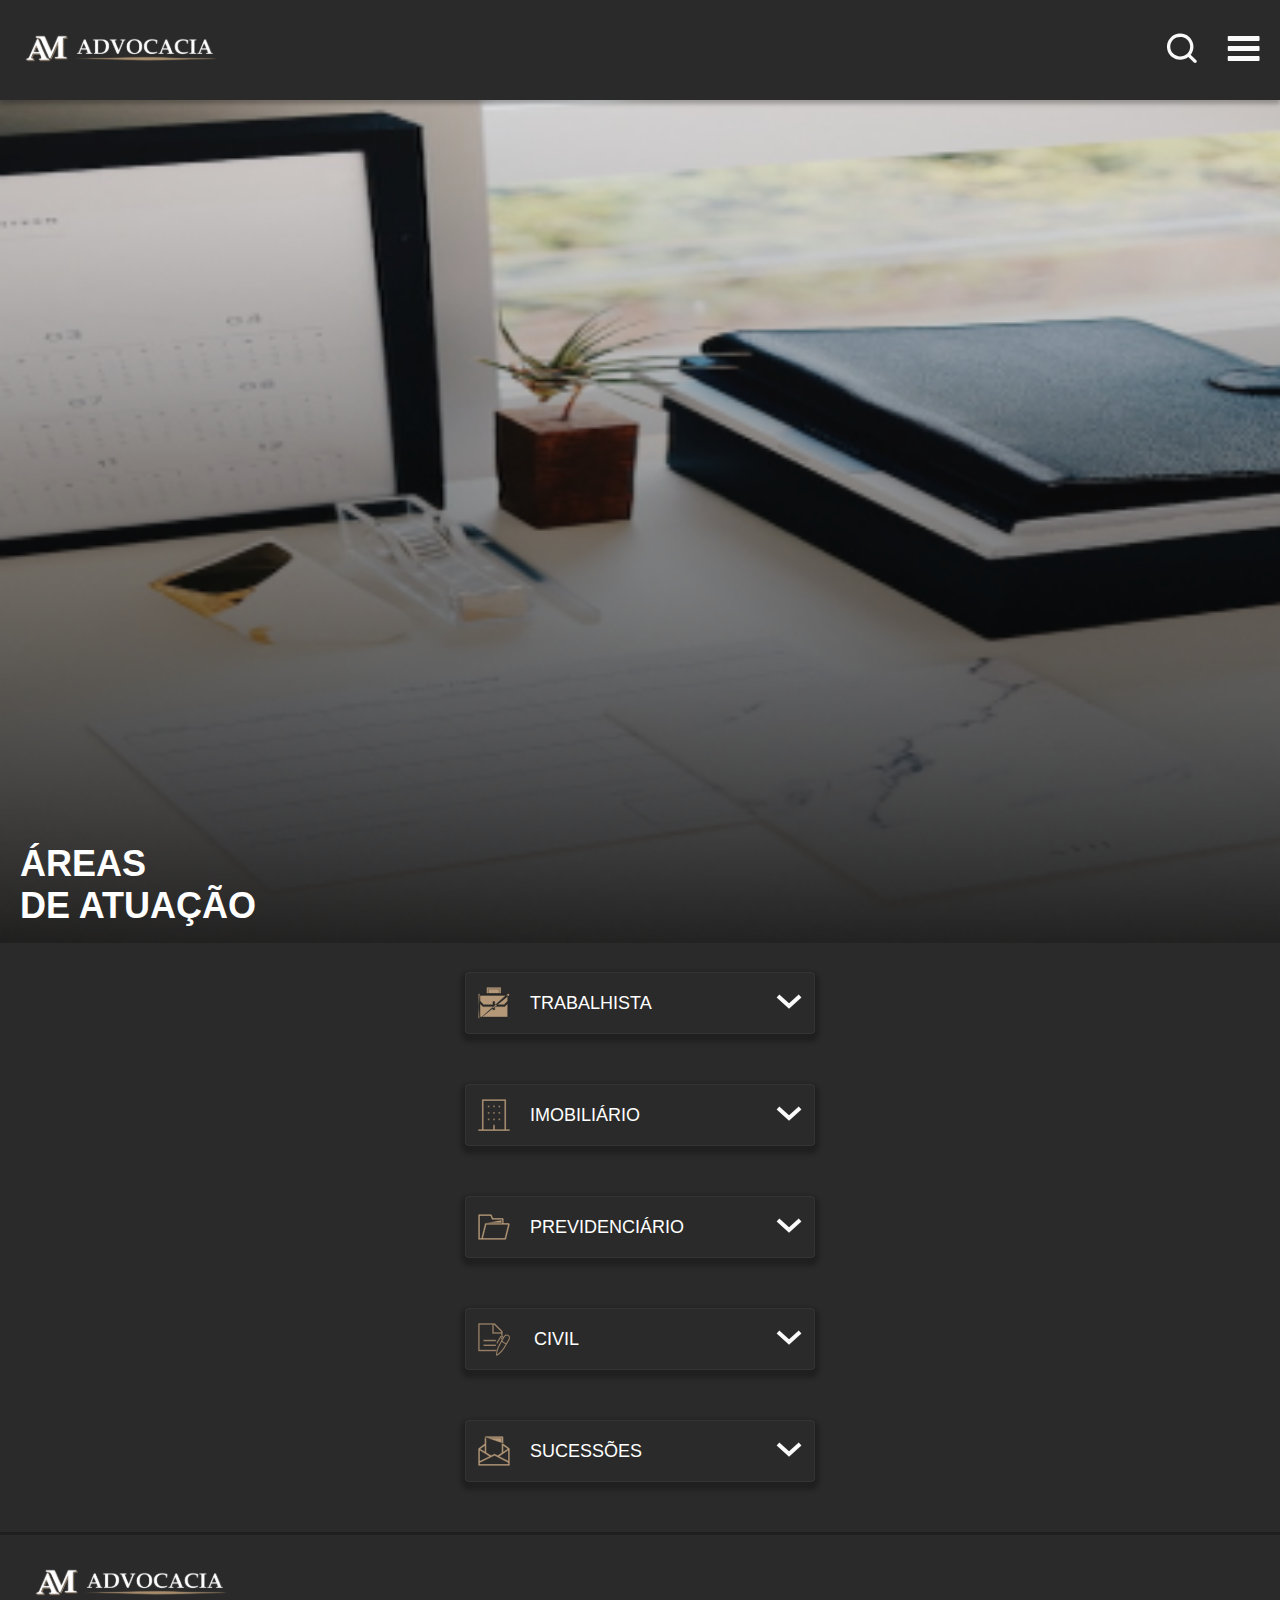
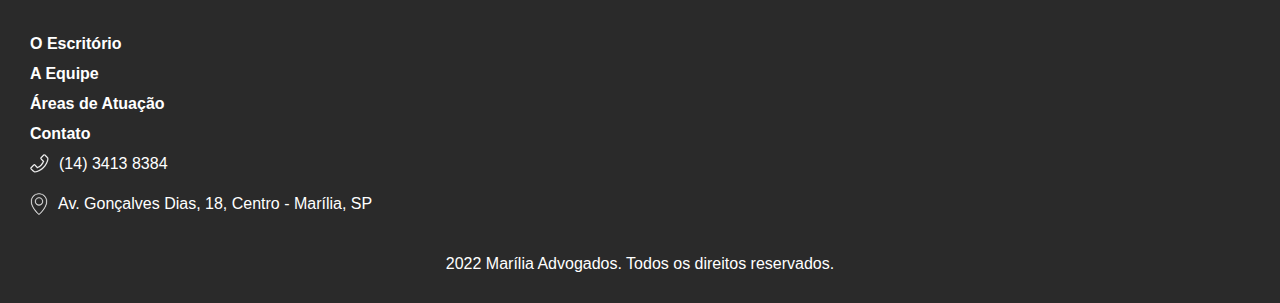
==== acting.html @ d371fe77 "adicionada a pagina de atuação e funcionalidade do menu" ====
<!DOCTYPE html>
<html lang="pt-br">
<head>
    <meta charset="UTF-8">
    <meta http-equiv="X-UA-Compatible" content="IE=edge">
    <meta name="viewport" content="width=device-width, initial-scale=1.0">
    <title>AM Advogados - Atuação</title>
    <link rel="stylesheet" href="./css/style.css">
</head>
<body class="acting-page__body">
    <header class="header">
        <div class="header__left">
            <a class="header__logo" href="index.html">
            <img src="./svg/logo.svg" alt="">
            </a>
        </div>
        <div class="header__right">
            <nav class="nav__menu">
                <div class="menu">
                <ul class="">
                    <li><a class="title" href="#">O Escritório</a></li>
                    <li><a class="title" href="#">A Equipe</a></li>
                    <li><a class="title" href="#">Serviços</a></li>
                    <li><a class="title" href="#">Contato</a></li>
                </ul>
                </div>
                <a class="header__search" href="#">
                    <svg width="31" height="30" viewBox="0 0 31 30" fill="none" xmlns="http://www.w3.org/2000/svg">
                        <path d="M30.2887 27.1489L24.6594 21.6286C26.4757 19.3528 27.4612 16.5426 27.4575 13.6495C27.4575 11.0729 26.6807 8.55428 25.2253 6.41197C23.7699 4.26967 21.7012 2.59995 19.2809 1.61395C16.8607 0.627959 14.1975 0.369978 11.6281 0.872633C9.05877 1.37529 6.69868 2.616 4.84628 4.43788C2.99388 6.25976 1.73238 8.58098 1.22131 11.108C0.710234 13.635 0.972536 16.2543 1.97505 18.6347C2.97756 21.0151 4.67525 23.0497 6.85344 24.4812C9.03162 25.9126 11.5925 26.6766 14.2122 26.6766C17.1537 26.6802 20.0111 25.711 22.3249 23.9246L27.9377 29.4612C28.0916 29.6138 28.2747 29.7349 28.4765 29.8176C28.6782 29.9003 28.8946 29.9429 29.1132 29.9429C29.3318 29.9429 29.5482 29.9003 29.7499 29.8176C29.9517 29.7349 30.1348 29.6138 30.2887 29.4612C30.4439 29.3098 30.5671 29.1297 30.6511 28.9313C30.7352 28.7328 30.7785 28.52 30.7785 28.305C30.7785 28.09 30.7352 27.8772 30.6511 27.6788C30.5671 27.4803 30.4439 27.3002 30.2887 27.1489ZM4.27814 13.6495C4.27814 11.7171 4.86076 9.82808 5.95233 8.22135C7.04389 6.61462 8.59537 5.36233 10.4106 4.62283C12.2258 3.88334 14.2232 3.68985 16.1502 4.06684C18.0772 4.44383 19.8473 5.37437 21.2366 6.74078C22.6259 8.10719 23.572 9.8481 23.9553 11.7434C24.3386 13.6386 24.1419 15.6031 23.39 17.3884C22.6381 19.1737 21.3649 20.6996 19.7312 21.7732C18.0976 22.8468 16.1769 23.4198 14.2122 23.4198C11.5775 23.4198 9.05074 22.3905 7.18775 20.5582C5.32476 18.7259 4.27814 16.2407 4.27814 13.6495Z" fill="#FAFAFA"/>
                    </svg>
                </a>
                <div class="toggle icon-menu">
                    <svg width="33" height="25" viewBox="0 0 33 25" fill="none" xmlns="http://www.w3.org/2000/svg">
                        <path d="M1.73633 0C1.18404 0 0.736328 0.447715 0.736328 1V4C0.736328 4.55228 1.18404 5 1.73633 5H31.5252C32.0775 5 32.5252 4.55228 32.5252 4V0.999999C32.5252 0.447714 32.0775 0 31.5252 0H1.73633ZM1.73633 10C1.18404 10 0.736328 10.4477 0.736328 11L0.736328 14C0.736328 14.5523 1.18404 15 1.73633 15H31.5252C32.0775 15 32.5252 14.5523 32.5252 14V11C32.5252 10.4477 32.0775 10 31.5252 10H1.73633ZM1.73633 20C1.18404 20 0.736328 20.4477 0.736328 21V24C0.736328 24.5523 1.18404 25 1.73633 25H31.5252C32.0775 25 32.5252 24.5523 32.5252 24V21C32.5252 20.4477 32.0775 20 31.5252 20H1.73633Z" fill="#FAFAFA"/>
                    </svg>
                </div>
            </nav>
        </div>
    </header>
    <div class="acting-page__image">
        <img class="acting-page__img" src="./img/acting-img.png" alt="Livros sobre a mesa do escritório">
        <h1 class="acting-page__title">ÁREAS<br>DE ATUAÇÃO</h1>
    </div>
    <div class="acting-page__select-box">
        <div class="acting-page__select">
            <div class="acting-page__label">
                <svg class="acting-page__label-icon" width="32" height="32" viewBox="0 0 32 32" fill="none" xmlns="http://www.w3.org/2000/svg">
                    <path d="M23.0412 6.56639V6.39139V0.175H8.61309V6.39139V6.56639H8.43809L1.63596 6.56639L1.63573 6.56639M23.0412 6.56639H1.63573M23.0412 6.56639H23.2162L30.0337 6.56639M23.0412 6.56639L30.0337 6.56639M1.63573 6.56639C1.24911 6.56695 0.87808 6.72246 0.604107 6.99943C0.330041 7.27651 0.175513 7.65254 0.175 8.04518V30.3463M1.63573 6.56639H30.0339M30.0337 6.56639L30.0339 6.56639M30.0337 6.56639L30.0339 6.56639M30.0339 6.56639C30.4205 6.56695 30.7916 6.72246 31.0655 6.99943C31.3396 7.27653 31.4942 7.65261 31.4946 8.04528M31.4946 8.04528V30.3462M31.4946 8.04528L31.6696 8.04507M31.4946 8.04528V8.04507H31.6696M31.4946 30.3462C31.4941 30.7388 31.3396 31.1149 31.0655 31.392C30.7915 31.669 30.4204 31.8245 30.0337 31.825M31.4946 30.3462V30.3464H31.6696M31.4946 30.3462L31.6696 30.3464M30.0337 31.825H1.63596M30.0337 31.825L30.0339 32M30.0337 31.825H30.0339V32M1.63596 31.825C1.24926 31.8245 0.878153 31.669 0.604128 31.392C0.330066 31.1149 0.17553 30.7389 0.175 30.3463M1.63596 31.825H1.63573V32M1.63596 31.825L1.63573 32M0.175 30.3463C0.175 30.3462 0.175 30.3462 0.175 30.3462L0 30.3464M0.175 30.3463V30.3464H0M0 30.3464C0.000559191 30.7848 0.173075 31.2051 0.479713 31.515C0.786352 31.825 1.20208 31.9994 1.63573 32M0 30.3464V8.04507L1.63573 32M1.63573 32H30.0339M1.63573 32L30.0339 6.39139C30.4676 6.39195 30.8833 6.56636 31.19 6.87637C31.4966 7.18637 31.6691 7.60666 31.6696 8.04507M30.0339 32C30.4676 31.9994 30.8833 31.825 31.1899 31.515C31.4966 31.2051 31.6691 30.7848 31.6696 30.3464M31.6696 30.3464V8.04507M10.5514 1.96145H10.3764V2.13645V6.39139V6.56639H10.5514H21.1029H21.2779V6.39139V2.13645V1.96145H21.1029H10.5514ZM29.6299 8.63052V8.45552H29.4549H2.21479H2.03979V8.63052V13.9907V14.0627L2.09038 14.1138L5.60231 17.6641L5.65368 17.716H5.72672H14.7274H14.9024V17.541V14.596H16.7672V17.541V17.716H16.9422H25.9429H26.016L26.0673 17.6641L29.5793 14.1138L29.6299 14.0627V13.9907V8.63052ZM2.03979 29.761V29.936H2.21479H29.4549H29.6299V29.761V17.1572V16.7314L29.3304 17.0341L26.7873 19.6051H16.9422H16.7672V19.7801V22.7584H14.9024V19.7801V19.6051H14.7274H4.88238L2.33921 17.0341L2.03979 16.7314V17.1572V29.761Z" fill="#B49877" stroke="#2A2A2A" stroke-width="0.35"/>
                </svg>
                <span class="acting-page__select-text">TRABALHISTA</span>
            </div>
            <div class="acting-page__select-icon">
                <svg class="acting-page__select-svg" width="26" height="15" viewBox="0 0 26 15" fill="none" xmlns="http://www.w3.org/2000/svg">
                    <path d="M24.0723 2L13.0362 12L2.00019 2" stroke="#FAFAFA" stroke-width="4"/>
                </svg>
                    
            </div>
        </div>
        <div class="acting-page__select-info">
            <p class="acting-page__select-info-text">Lorem ipsum dolor sit amet, consectetur adipiscing elit, sed do eiusmod tempor incididunt ut labore et dolore magna aliqua. 
                Ut enim ad minim veniam:</p>
                <ul>
                    <li>
                        Duis aute irure dolor in reprehenderit in voluptate velit esse cillum dolore eu fugiat nulla pariatur.
                    </li>
                    <li>
                        Excepteur sint occaecat cupidatat non proident, sunt in culpa qui officia deserunt.
                    </li>
                    <li>
                       Duis aute irure dolor in reprehenderit in </p>
                    </li>
                </ul>
            <a class="ui-btn" href="#">Entre em contato</a>
        </div>
    </div>
    <div class="acting-page__select-box">
        <div class="acting-page__select">
            <div class="acting-page__label">
                <svg class="acting-page__label-icon" width="32" height="33" viewBox="0 0 32 33" fill="none" xmlns="http://www.w3.org/2000/svg">
                    <path d="M28.0917 29.9587V30.1337H28.2667H31.825V31.9236H0.175V30.1337H3.73333H3.90833V29.9587V0.175H28.0917V29.9587ZM26.1333 30.1337H26.3083V29.9587V2.13991V1.96491H26.1333H5.86667H5.69167V2.13991V29.9587V30.1337H5.86667H14.9333H15.1083V29.9587V25.8539H16.8917V29.9587V30.1337H17.0667H26.1333Z" fill="#B49877" stroke="#2A2A2A" stroke-width="0.35"/>
                    <path d="M9.8001 21.1992V19.4593H11.5334V21.1992H9.8001Z" fill="#B49877" stroke="#2A2A2A" stroke-width="0.4"/>
                    <path d="M15.1341 21.1992V19.4593H16.8674V21.1992H15.1341Z" fill="#B49877" stroke="#2A2A2A" stroke-width="0.4"/>
                    <path d="M20.4666 21.1992V19.4593H22.1999V21.1992H20.4666Z" fill="#B49877" stroke="#2A2A2A" stroke-width="0.4"/>
                    <path d="M9.8001 14.7795V13.0396H11.5334V14.7795H9.8001Z" fill="#B49877" stroke="#2A2A2A" stroke-width="0.4"/>
                    <path d="M15.1341 14.7795V13.0396H16.8674V14.7795H15.1341Z" fill="#B49877" stroke="#2A2A2A" stroke-width="0.4"/>
                    <path d="M20.4666 14.7795V13.0396H22.1999V14.7795H20.4666Z" fill="#B49877" stroke="#2A2A2A" stroke-width="0.4"/>
                    <path d="M9.8001 8.35959V6.61968H11.5334V8.35959H9.8001Z" fill="#B49877" stroke="#2A2A2A" stroke-width="0.4"/>
                    <path d="M15.1341 8.35959V6.61968H16.8674V8.35959H15.1341Z" fill="#B49877" stroke="#2A2A2A" stroke-width="0.4"/>
                    <path d="M20.4666 8.35959V6.61968H22.1999V8.35959H20.4666Z" fill="#B49877" stroke="#2A2A2A" stroke-width="0.4"/>
                </svg>
                <span class="acting-page__select-text">IMOBILIÁRIO</span>
            </div>
            <div class="acting-page__select-icon">
                <svg class="acting-page__select-svg" width="26" height="15" viewBox="0 0 26 15" fill="none" xmlns="http://www.w3.org/2000/svg">
                    <path d="M24.0723 2L13.0362 12L2.00019 2" stroke="#FAFAFA" stroke-width="4"/>
                </svg>
                    
            </div>
        </div>
        <div class="acting-page__select-info">
            <p class="acting-page__select-info-text">Lorem ipsum dolor sit amet, consectetur adipiscing elit, sed do eiusmod tempor incididunt ut labore et dolore magna aliqua. 
                Ut enim ad minim veniam:</p>
                <ul>
                    <li>
                        Duis aute irure dolor in reprehenderit in voluptate velit esse cillum dolore eu fugiat nulla pariatur.
                    </li>
                    <li>
                        Excepteur sint occaecat cupidatat non proident, sunt in culpa qui officia deserunt.
                    </li>
                    <li>
                       Duis aute irure dolor in reprehenderit in </p>
                    </li>
                </ul>
            <a class="ui-btn" href="#">Entre em contato</a>
        </div>
    </div>
    <div class="acting-page__select-box">
        <div class="acting-page__select">
            <div class="acting-page__label">
                <svg class="acting-page__label-icon" width="32" height="26" viewBox="0 0 32 26" fill="none" xmlns="http://www.w3.org/2000/svg">
                    <path d="M31.4742 9.60961L31.4749 9.61046C31.6092 9.78189 31.7025 9.98199 31.7476 10.1953C31.7927 10.4087 31.7884 10.6296 31.735 10.841L31.7349 10.8416L28.0005 25.825H0.175V1.55056C0.17545 1.1857 0.320146 0.836029 0.577183 0.578201C0.834201 0.320391 1.18255 0.175454 1.54579 0.175002L12.643 0.175003L12.6433 0.175002C12.9138 0.174523 13.1784 0.254599 13.4035 0.405143C13.6287 0.555691 13.8043 0.769957 13.908 1.02085L13.9081 1.02109L15.0967 3.88363L15.1415 3.99152H15.2584H24.374C24.7373 3.99193 25.0857 4.13686 25.3428 4.3947C25.5998 4.65255 25.7445 5.00227 25.745 5.36717V8.88327V9.05827H25.92L30.3475 9.05827L30.348 9.05827C30.5652 9.0576 30.7797 9.10693 30.9749 9.2025C31.1702 9.29807 31.341 9.43733 31.4742 9.60961ZM1.96519 23.8532V24.0282H2.14019H3.14762H3.28436L3.31742 23.8955L6.7442 10.1452L6.74425 10.145C6.82133 9.83422 6.99991 9.55841 7.25139 9.36149C7.50286 9.16457 7.81275 9.05786 8.13163 9.05827H8.13185H23.7799H23.9549V8.88327V5.96331V5.78831H23.7799H13.9485L12.4082 2.07967L12.3634 1.97179H12.2466H2.14019H1.96519V2.14679V23.8532ZM23.6049 8.88327H8.13185L23.6049 5.96331H23.7799V6.13831V8.70827V8.88327H23.6049ZM26.4663 24.0282H26.6031L26.6361 23.8955L29.832 11.0724L29.8862 10.8551H29.6622H8.54959H8.41285L8.37978 10.9877L5.18388 23.8109L5.12972 24.0282H5.35368H26.4663Z" fill="#B49877" stroke="#2A2A2A" stroke-width="0.35"/>
                </svg>
                <span class="acting-page__select-text">PREVIDENCIÁRIO</span>
            </div>
            <div class="acting-page__select-icon">
                <svg class="acting-page__select-svg" width="26" height="15" viewBox="0 0 26 15" fill="none" xmlns="http://www.w3.org/2000/svg">
                    <path d="M24.0723 2L13.0362 12L2.00019 2" stroke="#FAFAFA" stroke-width="4"/>
                </svg>
                    
            </div>
        </div>
        <div class="acting-page__select-info">
            <p class="acting-page__select-info-text">Lorem ipsum dolor sit amet, consectetur adipiscing elit, sed do eiusmod tempor incididunt ut labore et dolore magna aliqua. 
                Ut enim ad minim veniam:</p>
                <ul>
                    <li>
                        Duis aute irure dolor in reprehenderit in voluptate velit esse cillum dolore eu fugiat nulla pariatur.
                    </li>
                    <li>
                        Excepteur sint occaecat cupidatat non proident, sunt in culpa qui officia deserunt.
                    </li>
                    <li>
                       Duis aute irure dolor in reprehenderit in </p>
                    </li>
                </ul>
            <a class="ui-btn" href="#">Entre em contato</a>
        </div>
    </div>
    <div class="acting-page__select-box">
        <div class="acting-page__select">
            <div class="acting-page__label">
                <svg class="acting-page__label-icon" width="36" height="33" viewBox="0 0 36 33" fill="none" xmlns="http://www.w3.org/2000/svg">
                    <path d="M23.1583 8.91969V8.84771L23.1076 8.79656L16.1524 1.77182L16.1011 1.71995H16.0281H15.9476H15.7726V1.89495V9.00099V9.17599H15.9476H22.9833H23.1583V9.00099V8.91969ZM1.70118 26.5292V26.7042H1.87618H22.9833H23.1583V26.5292V10.8959V10.7209H22.9833H14.2464V1.89495V1.71995H14.0714H1.87618H1.70118V1.89495V26.5292ZM24.6844 8.2068V28.2492H0.175V0.175H16.7322L24.6844 8.2068Z" fill="#AC9173" stroke="#2A2A2A" stroke-width="0.35"/>
                    <path d="M5.33369 18.3005V16.7556H18.117V18.3005H5.33369Z" fill="#AC9173" stroke="#2A2A2A" stroke-width="0.35"/>
                    <path d="M5.33369 23.0381V21.4931H18.117V23.0381H5.33369Z" fill="#AC9173" stroke="#2A2A2A" stroke-width="0.35"/>
                    <path d="M18.4922 31.6672L19.295 26.5608L21.7416 20.9211L23.5574 18.065L28.2352 21.0866L25.4849 25.5473L23.6107 28.1766L21.4729 30.3429L18.3587 31.8964L18.4922 31.6672Z" fill="#2A2A2A" stroke="#2A2A2A" stroke-width="0.35"/>
                    <path d="M17.8863 31.7543C17.8725 31.9335 17.9092 32.1127 17.992 32.2715C18.0748 32.4302 18.2004 32.562 18.3545 32.6518L18.3585 32.6542C18.4661 32.718 18.5852 32.7597 18.709 32.7769C18.8328 32.7941 18.9588 32.7865 19.0799 32.7545C19.1817 32.7274 19.2785 32.6836 19.3664 32.625C22.5128 30.5258 25.1436 27.7309 27.0573 24.4544L31.6151 16.6285C31.8423 16.2406 31.9916 15.8118 32.0542 15.3664C32.1169 14.921 32.0919 14.468 31.9804 14.0331C31.869 13.5983 31.6734 13.1903 31.4049 12.8324C31.1364 12.4745 30.8002 12.1738 30.4156 11.9475C30.031 11.7212 29.6056 11.5738 29.1636 11.5137C28.7217 11.4536 28.2719 11.4819 27.8401 11.5971C27.4084 11.7124 27.003 11.9122 26.6473 12.1852C26.2917 12.4582 25.9926 12.7989 25.7674 13.1879L25.5063 13.6362L24.5386 13.0668C24.0986 12.8079 23.5739 12.7362 23.0798 12.8674C22.5857 12.9985 22.1628 13.3219 21.9039 13.7662L18.233 20.0692L19.2862 20.6889L22.9572 14.3859C23.0517 14.2237 23.2061 14.1057 23.3864 14.0578C23.5668 14.0099 23.7584 14.0361 23.919 14.1306L24.8868 14.6999L21.2095 21.0139C19.3038 24.2951 18.1671 27.9691 17.8863 31.7543ZM26.8208 13.8076C26.9653 13.5595 27.1568 13.3423 27.3843 13.1684C27.6118 12.9944 27.8709 12.8672 28.1468 12.794C28.4227 12.7208 28.7099 12.7029 28.9922 12.7415C29.2744 12.7801 29.5461 12.8743 29.7918 13.0189C30.0374 13.1634 30.2522 13.3554 30.4239 13.5839C30.5955 13.8123 30.7207 14.0728 30.7922 14.3505C30.8637 14.6281 30.8802 14.9175 30.8407 15.202C30.8012 15.4865 30.7065 15.7607 30.562 16.0088L28.1116 20.2161L24.3704 18.015L26.8208 13.8076ZM23.7507 19.0788L27.4918 21.2799L26.0039 23.8347C24.2796 26.7866 21.9418 29.3292 19.1519 31.2872C19.4846 27.8835 20.546 24.5899 22.2627 21.6336L23.7507 19.0788Z" fill="#AC9173" stroke="#2A2A2A" stroke-width="0.35"/>
                </svg>
                <span class="acting-page__select-text">CIVIL</span>
            </div>
            <div class="acting-page__select-icon">
                <svg class="acting-page__select-svg" width="26" height="15" viewBox="0 0 26 15" fill="none" xmlns="http://www.w3.org/2000/svg">
                    <path d="M24.0723 2L13.0362 12L2.00019 2" stroke="#FAFAFA" stroke-width="4"/>
                </svg>
                    
            </div>
        </div>
        <div class="acting-page__select-info">
            <p class="acting-page__select-info-text">Lorem ipsum dolor sit amet, consectetur adipiscing elit, sed do eiusmod tempor incididunt ut labore et dolore magna aliqua. 
                Ut enim ad minim veniam:</p>
                <ul>
                    <li>
                        Duis aute irure dolor in reprehenderit in voluptate velit esse cillum dolore eu fugiat nulla pariatur.
                    </li>
                    <li>
                        Excepteur sint occaecat cupidatat non proident, sunt in culpa qui officia deserunt.
                    </li>
                    <li>
                       Duis aute irure dolor in reprehenderit in </p>
                    </li>
                </ul>
            <a class="ui-btn" href="#">Entre em contato</a>
        </div>
    </div>
    <div class="acting-page__select-box">
        <div class="acting-page__select">
            <div class="acting-page__label">
                <svg class="acting-page__label-icon" width="32" height="30" viewBox="0 0 32 30" fill="none" xmlns="http://www.w3.org/2000/svg">
                    <path d="M25.425 7.79357V7.70367V1.33764C25.4246 1.02923 25.3023 0.733651 25.0851 0.51573C24.8679 0.297852 24.5735 0.17538 24.2666 0.175H7.73344C7.42649 0.17538 7.13212 0.297852 6.91491 0.515731C6.6977 0.733603 6.57541 1.0291 6.575 1.33744C6.575 1.33751 6.575 1.33758 6.575 1.33764M25.425 7.79357L6.4 1.33744L6.575 1.33764M25.425 7.79357L25.4981 7.84593L31.825 12.3787V29.7837H0.175V12.3787L6.50192 7.84593L6.575 7.79357V7.70367L6.575 1.33764M25.425 7.79357L6.575 1.33764M29.2746 13.0438L29.488 12.9038L29.2805 12.7552L25.7019 10.1908L25.425 9.99239V10.3331V15.2442V15.5682L25.696 15.3905L29.2746 13.0438ZM8.53333 1.96491H8.35833V2.13991V16.3452V16.4435L8.44231 16.4947L13.0751 19.3161L13.1566 19.3657L13.2424 19.3241L16.5476 17.7236L19.5749 19.2981L19.6658 19.3455L19.7516 19.2892L23.5626 16.7897L23.6417 16.7378V16.6433V2.13991V1.96491H23.4667H8.53333ZM16.597 19.7653L16.5191 19.7247L16.44 19.763L2.05706 26.728L1.95833 26.7758V26.8855V27.8188V27.9938H2.13333H29.8667H30.0417V27.8188V26.8643V26.7581L29.9474 26.7091L16.597 19.7653ZM2.22436 14.8015L1.95833 14.6395V14.9509V24.5092V24.7884L2.2096 24.6667L10.9525 20.4331L11.2415 20.2932L10.9673 20.1262L2.22436 14.8015ZM21.7338 20.1276L21.484 20.2914L21.749 20.4292L29.7859 24.6091L30.0417 24.7421V24.4539V15.0026V14.6785L29.7707 14.8562L21.7338 20.1276ZM6.575 10.3331V9.99242L6.29808 10.1908L2.74248 12.7383L2.52741 12.8924L2.75337 13.03L6.30897 15.1957L6.575 15.3577V15.0462V10.3331Z" fill="#B49877" stroke="#2A2A2A" stroke-width="0.35"/>
                </svg>
                    
                <span class="acting-page__select-text">SUCESSÕES</span>
            </div>
            <div class="acting-page__select-icon">
                <svg class="acting-page__select-svg" width="26" height="15" viewBox="0 0 26 15" fill="none" xmlns="http://www.w3.org/2000/svg">
                    <path d="M24.0723 2L13.0362 12L2.00019 2" stroke="#FAFAFA" stroke-width="4"/>
                </svg>
                    
            </div>
        </div>
        <div class="acting-page__select-info">
            <p class="acting-page__select-info-text">Lorem ipsum dolor sit amet, consectetur adipiscing elit, sed do eiusmod tempor incididunt ut labore et dolore magna aliqua. 
                Ut enim ad minim veniam:</p>
                <ul>
                    <li>
                        Duis aute irure dolor in reprehenderit in voluptate velit esse cillum dolore eu fugiat nulla pariatur.
                    </li>
                    <li>
                        Excepteur sint occaecat cupidatat non proident, sunt in culpa qui officia deserunt.
                    </li>
                    <li>
                       Duis aute irure dolor in reprehenderit in </p>
                    </li>
                </ul>
            <a class="ui-btn" href="#">Entre em contato</a>
        </div>
    </div>
    <footer class="footer">
        <a class="footer__logo" href="#">
            <svg width="205" height="35" viewBox="0 0 205 35" fill="none" xmlns="http://www.w3.org/2000/svg" xmlns:xlink="http://www.w3.org/1999/xlink">
                <rect width="205" height="35" fill="url(#pattern0)"/>
                <defs>
                <pattern id="pattern0" patternContentUnits="objectBoundingBox" width="1" height="1">
                <use xlink:href="#image0_37_683" transform="translate(0 -0.00222717) scale(0.00222717 0.0130449)"/>
                </pattern>
                <image id="image0_37_683" width="449" height="77" xlink:href="[data-uri]"/>
                </defs>
            </svg>
        </a>
        <a class="footer__link" href="#">O Escritório</a>
        <a class="footer__link" href="#">A Equipe</a>
        <a class="footer__link" href="#">Áreas de Atuação</a>
        <a class="footer__link" href="#">Contato</a>
        <a class="footer__phone" href="tel:1434138384">
            <svg class="footer__icon" width="19" height="19" viewBox="0 0 19 19" fill="none" xmlns="http://www.w3.org/2000/svg">
                <path d="M15.3475 0.56417L15.3476 0.564211L17.8435 3.05776C18.4483 3.66483 18.7301 4.53151 18.5892 5.37231L18.5892 5.37249C18.0783 8.44932 16.4423 11.506 13.9741 13.9788C11.5035 16.447 8.44694 18.0853 5.37266 18.5915L5.37179 18.5916C5.22927 18.6161 5.08872 18.6273 4.94297 18.6273C4.24025 18.6273 3.55484 18.3429 3.05792 17.846L0.56417 15.3522C0.28045 15.0685 0.125 14.6948 0.125 14.2945C0.125 13.8967 0.282766 13.5182 0.56417 13.2368L3.25468 10.5533L3.25539 10.5526C3.3931 10.4131 3.55729 10.3024 3.73833 10.2271C3.91937 10.1518 4.11362 10.1133 4.30969 10.1141H4.31016C4.70784 10.1141 5.08398 10.2717 5.36552 10.5532L7.46547 12.6555L7.52554 12.7157L7.60355 12.6819C8.7335 12.1929 9.75217 11.502 10.6236 10.6258C11.494 9.75845 12.1904 8.73244 12.675 7.60321L12.7084 7.52544L12.6486 7.46557L10.5486 5.36322L10.5485 5.36317C10.2648 5.07945 10.1094 4.70573 10.1094 4.30547C10.1094 3.90759 10.2671 3.52917 10.5485 3.24776L13.2367 0.564248L13.2372 0.56383C13.5183 0.280563 13.8941 0.125 14.2922 0.125C14.6899 0.125 15.066 0.282629 15.3475 0.56417ZM4.06942 16.8321L4.06984 16.8325C4.35045 17.1106 4.74664 17.2418 5.13446 17.1764C7.92683 16.7146 10.7037 15.2145 12.9579 12.9603C15.2121 10.7061 16.7122 7.92696 17.1741 5.1347C17.2395 4.74673 17.1082 4.35021 16.8275 4.06942L14.3782 1.62021L14.2898 1.53178L14.2014 1.62024L11.6045 4.21946L11.5162 4.30789L11.6046 4.39624L14.3792 7.16848L14.2195 7.59955L14.2194 7.59987C13.6618 9.11805 12.7808 10.4968 11.6374 11.6406C10.4939 12.7845 9.11547 13.666 7.59749 14.2241L7.59721 14.2242L7.16615 14.3838L4.39393 11.607L4.3055 11.5184L4.21704 11.607L1.62017 14.2062L1.53186 14.2946L1.62021 14.3829L4.06942 16.8321Z" fill="#FAFAFA" stroke="#2A2A2A" stroke-width="0.25"/>
            </svg>
            <span>(14) 3413 8384</span>    
        </a>
        <a class="footer__adress" href="https://www.google.com.br/maps/place/Av.+Gon%C3%A7alves+Dias,+18+-+Centro,+Mar%C3%ADlia+-+SP,+17501-030/@-22.2222896,-49.9474273,17z/data=!3m1!4b1!4m5!3m4!1s0x94bfd74844c22d93:0x9bbb91a0a0e30d80!8m2!3d-22.2222946!4d-49.9452386" target="_blank" rel=”noopener”>
            <svg class="footer__icon" width="18" height="22" viewBox="0 0 18 22" fill="none" xmlns="http://www.w3.org/2000/svg">
                <path d="M9 0.375C4.58867 0.375 1 3.971 1 8.38967C1 15.0077 8.46733 21.3623 8.78533 21.6297C8.84474 21.6803 8.92012 21.7083 8.99818 21.7088C9.07624 21.7093 9.15196 21.6822 9.212 21.6323C9.53 21.3697 17 15.1243 17 8.38967C17 3.971 13.4113 0.375 9 0.375ZM9.00133 20.9337C7.774 19.837 1.66667 14.0943 1.66667 8.38967C1.66667 4.33767 4.95667 1.04167 9 1.04167C13.0433 1.04167 16.3333 4.33767 16.3333 8.38967C16.3333 14.191 10.232 19.8517 9.00133 20.9337Z" fill="#FAFAFA" stroke="#FAFAFA" stroke-width="0.25"/>
                <path d="M9 4.375C6.794 4.375 5 6.169 5 8.375C5 10.581 6.794 12.375 9 12.375C11.206 12.375 13 10.581 13 8.375C13 6.169 11.206 4.375 9 4.375ZM9 11.7083C7.162 11.7083 5.66667 10.213 5.66667 8.375C5.66667 6.537 7.162 5.04167 9 5.04167C10.838 5.04167 12.3333 6.537 12.3333 8.375C12.3333 10.213 10.838 11.7083 9 11.7083Z" fill="#FAFAFA" stroke="#FAFAFA" stroke-width="0.25"/>
            </svg>
            <span>Av. Gonçalves Dias, 18, Centro - Marília, SP</span>
        </a>
        <div class="footer__copyright">
            2022 Marília Advogados. Todos os direitos reservados.
        </div>
    </footer>
    <script src="./js/acting.js"></script>
</body>
</html>
---- css/style.css ----
* {
    margin: 0px;
    padding: 0px;
    box-sizing: border-box;
    font-family: 'Roboto Condensed', sans-serif;
    scroll-behavior: smooth;
}

.ui-btn {
    display: flex;
    align-items: center;
    justify-content: center;
    width: 100%;
    max-width: 199px;
    margin: 0 auto;
    font-weight: bold;
    text-decoration: none;
    height: 32px;
    background: #FAFAFA;
    color: #2A2A2A;
    border-radius: 8px;
    box-shadow: 0px 4px 4px 4px rgba(0, 0, 0, 0.25);
}

.ui-btn-black {
    display: flex;
    align-items: center;
    justify-content: center;
    width: 100%;
    max-width: 199px;
    margin: 0 auto;
    font-weight: bold;
    text-decoration: none;
    height: 32px;
    background: #2A2A2A;
    color:  #FAFAFA;
    border-radius: 8px;
    box-shadow: 0px 4px 4px 0px rgba(0, 0, 0, 0.25);
}

/* ==============HEADER============= */

.header { 
    width: 100%;
    height: 100px;
    padding: 20px;
    position: fixed;
    top: 0;
    left: 0;
    z-index: 100;
    background-color: #2A2A2A;
    display: flex;
    justify-content: space-between;
    align-items: center;
    box-shadow: 0px 4px 4px rgba(0, 0, 0, 0.25);
}

.header__logo {
    width: 100%;
}

.header__menu {
    margin-left: 30px;
    background-color: transparent;
    border: none;
}

.header__right {
    width: 100%;
    max-width: 485px;
    height: auto;
    display: flex;
    align-items: center;
    justify-content: right;
}

/* ================NAV=========================== */

nav {
    height: auto;
    display: flex;
    align-items: center;
    justify-content: right;
    width: 100%;
  }
  
  nav ul li {

    text-align: right;
    list-style: none;
  }
  
  nav ul li a {
    display: block;
    position: relative;
    text-decoration: none;
    color: #FFF;
    margin-top: 30px;
  }
  
  nav ul li a:hover,
  nav ul li a.active {
    color: #FFF;
  }
  
  nav ul li a::after {
    content: '';
    width: 0%;
    height: 2px;
    background: #FFF;
    position: absolute;
    left: 0;
    bottom: -10px;
    transition: width 0.2s;
  }
  
  nav ul li a:hover::after,
  nav ul li a.active::after {
    width: 100%;
  }

  .icon-menu { margin-left: 30px;}
  
  nav .menu {
    opacity: 0;
    visibility: hidden;
    right: -20rem;
    transition: 0.2s;
  }
  
  nav .menu ul {
    display: none;
  }
  
  nav.show .menu {
    opacity: 1;
    visibility: visible;
    background: #2A2A2A;
    height: 100vh;
    width: 250px;
    position: absolute;
    top: 100px;
    right: 0;
    padding: 0 30px;
    box-shadow: 0px 4px 4px rgba(0, 0, 0, 0.25);
  }
  
  nav.show .menu ul {
    display: block;
  }
  
  nav.show ul.grid {
    gap: 4rem;
  }
  
  .toggle {
    cursor: pointer;
  }
  
  
/* ===================INDEX======================= */

.index__banner-img {
    width: 100%;
    height: 100%;
}

.index__banner-info {
    display: flex;
    flex-wrap: wrap;
    justify-content: center;
    position: absolute;
    bottom: 10%;
    width: 100%;
}

.index__banner-detail {
    text-align: left;
    width: 100%;
    max-width: max-content;
}

.index__banner-title {
    width: 100%;
    font-size: 28px;
    margin-bottom: 15px;
    color: #FFF;
    object-fit: cover;
}

.index__banner-text {
    width: 100%;
    max-width: 300px;
    font-size: 18px;
    color: #FFF;
    margin-bottom: 45px;
}
  
/* ============swiper================= */

.swiper-container {
    width: 100%;
    height: 630px;
    position: relative;
    overflow: hidden;

}

.swiper-slide {
    height: auto;
    width: 100%;
    position: relative;
}

#swiper-pagination {
    position: absolute;
    bottom: 30px;
}



.swiper-pagination .swiper-pagination-bullet {
    width: 0.75rem;
    height: 0.75rem;
    color: #2A2A2A;
}

.swiper-pagination .swiper-pagination-bullet-active {
    background: #FAFAFA;
}

/*===================ACTING============================= */

.acting {
    width: 100%;
    height: 100%;
    background-color: #2A2A2A;
    color: #FFF;
    overflow: hidden;
    padding: 30px;
}

.acting__title {
    width: 100%;
    font-size: 28px;
    text-align: center;
    position: relative;
}

.acting__title::after {
    content: '';
    width: 135px;
    height: 3px;
    background-color: #B49877;
    position: absolute;
    bottom: -8px;
    left: 50%;
    transform: translateX(-50%);
}

.acting__title::before {
    content: '';
    width: 135px;
    height: 3px;
    background-color: #000;
    position: absolute;
    bottom: -14px;
    left: 50%;
    transform: translateX(-50%);
}

.acting__card {
    margin: 60px auto 0;
    padding: 25px;
    width: 260px;
    height: 280px;
    border: 1px solid rgba(250, 250, 250, 0.05);
    box-shadow: 0px 4px 4px 4px rgba(0, 0, 0, 0.25);
    border-radius: 8px;
}

.acting__card-icon {
    display: block;
    margin: 0 auto;
}

.acting__card-title {
    text-align: center;
    font-size: 28px;
    margin-top: 30px;
}

.acting__card-text {
    font-size: 18px;
    line-height: 21px;
    text-align: center;
    margin-top: 15px;
}

.swiper-acting {
    position: relative;
}

.swiper-button-next:after, .swiper-button-prev:after {
    color: #B49877;
}

.acting .ui-btn {
    margin-top: 50px;
}

/* =====0=====================TEAM==============================*/

.team {
    background-color: #B49877;
    color: #2A2A2A;
    padding: 30px 20px;
}

.team__title {
    width: 100%;
    font-size: 28px;
    text-align: center;
    position: relative;
}

.team__title::after {
    content: '';
    width: 135px;
    height: 3px;
    background-color: #FAFAFA;
    position: absolute;
    bottom: -8px;
    left: 50%;
    transform: translateX(-50%);
}

.team__text {
    margin-top: 40px;
    text-align: center;
    font-size: 18px;
}

.team__img {
    width: 100%;
    height: auto;
    margin: 30px 0;
}

/* =================QUESTION=============== */

.question {
    color: #2A2A2A;
    padding: 30px;
}

.question__title {
    width: 100%;
    font-size: 28px;
    text-align: center;
    position: relative;
    margin-bottom: 30px;
}

.question__title::after {
    content: '';
    width: 135px;
    height: 3px;
    background-color: #B49877;
    position: absolute;
    bottom: -8px;
    left: 50%;
    transform: translateX(-50%);
}

.question__select-box {
    width: 100%;
    height: auto;
}

.question__select {
    width: 100%;
    max-width: 350px;
    height: 40px;
    padding: 0 12px;
    margin: 0px auto;
    background-color: #C1C1C1;
    font-size: 18px;
    display: flex;
    align-items: center;
    justify-content: space-between;
    border-radius: 4px;
    box-shadow: 0px 4px 4px 0px rgba(0, 0, 0, 0.25);
}

.question__select-info {
    max-height: 0;
    transition: 0.5s;
    overflow: hidden;
    max-width: 350px;
    background: rgba(0, 0, 0, 0.05);
    display: block;
    font-size: 18px;
    transition-timing-function: ease-out;
    opacity: 0;
    padding: 0 0 20px 0;
    margin: 0 auto;
    border-radius: 4px;
}

.question__select-info-text {
    padding: 15px;
}

.question__select-svg {
    transition: .3s;
}

.question__select-box.active .question__select-info {
    max-height: 175px;
    transition-timing-function: ease-in;
    opacity: 1;
}

.question__select-box.active .question__select-svg {
    transform: rotate(180deg);
}

.question__doubt {
    font-size: 18px;
    text-align: center;
    margin: 20px 0;
}

/* ============BACK-TO-TOP============== */

.back-to-top {
    width: 50px;
    height: 50px;
    display: flex;
    align-items: center;
    justify-content: center;
    background: #C1C1C1 ;
    position: fixed;
    right: 1rem;
    bottom: 1rem;
    visibility: hidden;
    opacity: 0;
    transition: 0.3s;
    transform: translateY(100%);
    box-shadow: 0px 4px 1px rgba(0, 0, 0, 0.25);
    border-radius: 8px;
    z-index: 999;
  }
  
  .back-to-top.show {
    visibility: visible;
    opacity: 1;
    transform: translateY(0);
  }

/* =============FOOTER============================= */

.footer {
    background-color: #2A2A2A;
    color: #FFF;
    padding: 30px;
    border-top: 3px solid rgba(0, 0, 0, 0.25);
}

.footer__logo {
    display: block;
    margin-bottom: 30px;
}

.footer__link {
    display: block;
    margin-bottom: 10px;
    color: #FFF;
    text-decoration: none;
    font-weight: bold;
    font-size: 16px;
    line-height: 20px;
}

.footer__phone {
    display: flex;
    align-items: center;
    text-decoration: none;
    color: #FFF;
    margin-bottom: 20px;
}

.footer__adress {
    display: flex;
    align-items: center;
    text-decoration: none;
    color: #FFF;
}

.footer__icon {
    margin-right: 10px;
}

.footer__copyright {
    text-align: center;
    margin-top: 40px;
}

/* ==================ACTING-PAGE==================== */
.acting-page__body {
    background-color: #2A2A2A;
}
.acting-page__image {
    margin-top: 100px;
    margin-bottom: 25px;
    width: 100%;
    height: auto;
    position: relative;
}

.acting-page__img {
    width: 100%;
    height: auto;
}

.acting-page__title {
    color: #FFF;
    position: absolute;
    font-size: 36px;
    bottom: 20px;
    left: 20px;
}

.acting-page__select-box {
    width: 100%;
    height: auto;
}

.acting-page__select {
    width: 100%;
    max-width: 350px;
    height: 62px;
    padding: 0 12px;
    color: #FFF;
    margin: 0px auto;
    font-size: 18px;
    display: flex;
    align-items: center;
    justify-content: space-between;
    border-radius: 4px;
    border: 1px solid #FAFAFA0D;
    box-shadow: 0px 4px 4px 4px rgba(0, 0, 0, 0.25);
}

.acting-page__label {
    display: flex;
    align-items: center;
}

.acting-page__label-icon {
    margin-right: 20px;
}

.acting-page__select-info {
    max-height: 0;
    transition: 0.5s;
    overflow: hidden;
    max-width: 350px;
    background: rgba(237, 237, 237, 0.04);
    color: #EDEDED;
    display: block;
    font-size: 18px;
    transition-timing-function: ease-out;
    opacity: 0;
    padding: 25px;
    margin: 0 auto;
    border-radius: 4px;
}

.acting-page__select-info ul,
.acting-page__select-info ul li
 {
    padding: 10px;
}


.acting-page__select-svg {
    transition: .3s;
}

.acting-page__select-box.active .acting-page__select-info {
    max-height: 450px;
    transition-timing-function: ease-in;
    opacity: 1;
    margin-bottom: 30px;
}

.acting-page__select-box.active .acting-page__select-svg {
    transform: rotate(180deg);
}

.acting-page__select-info a {
    margin-bottom: 30px;
}
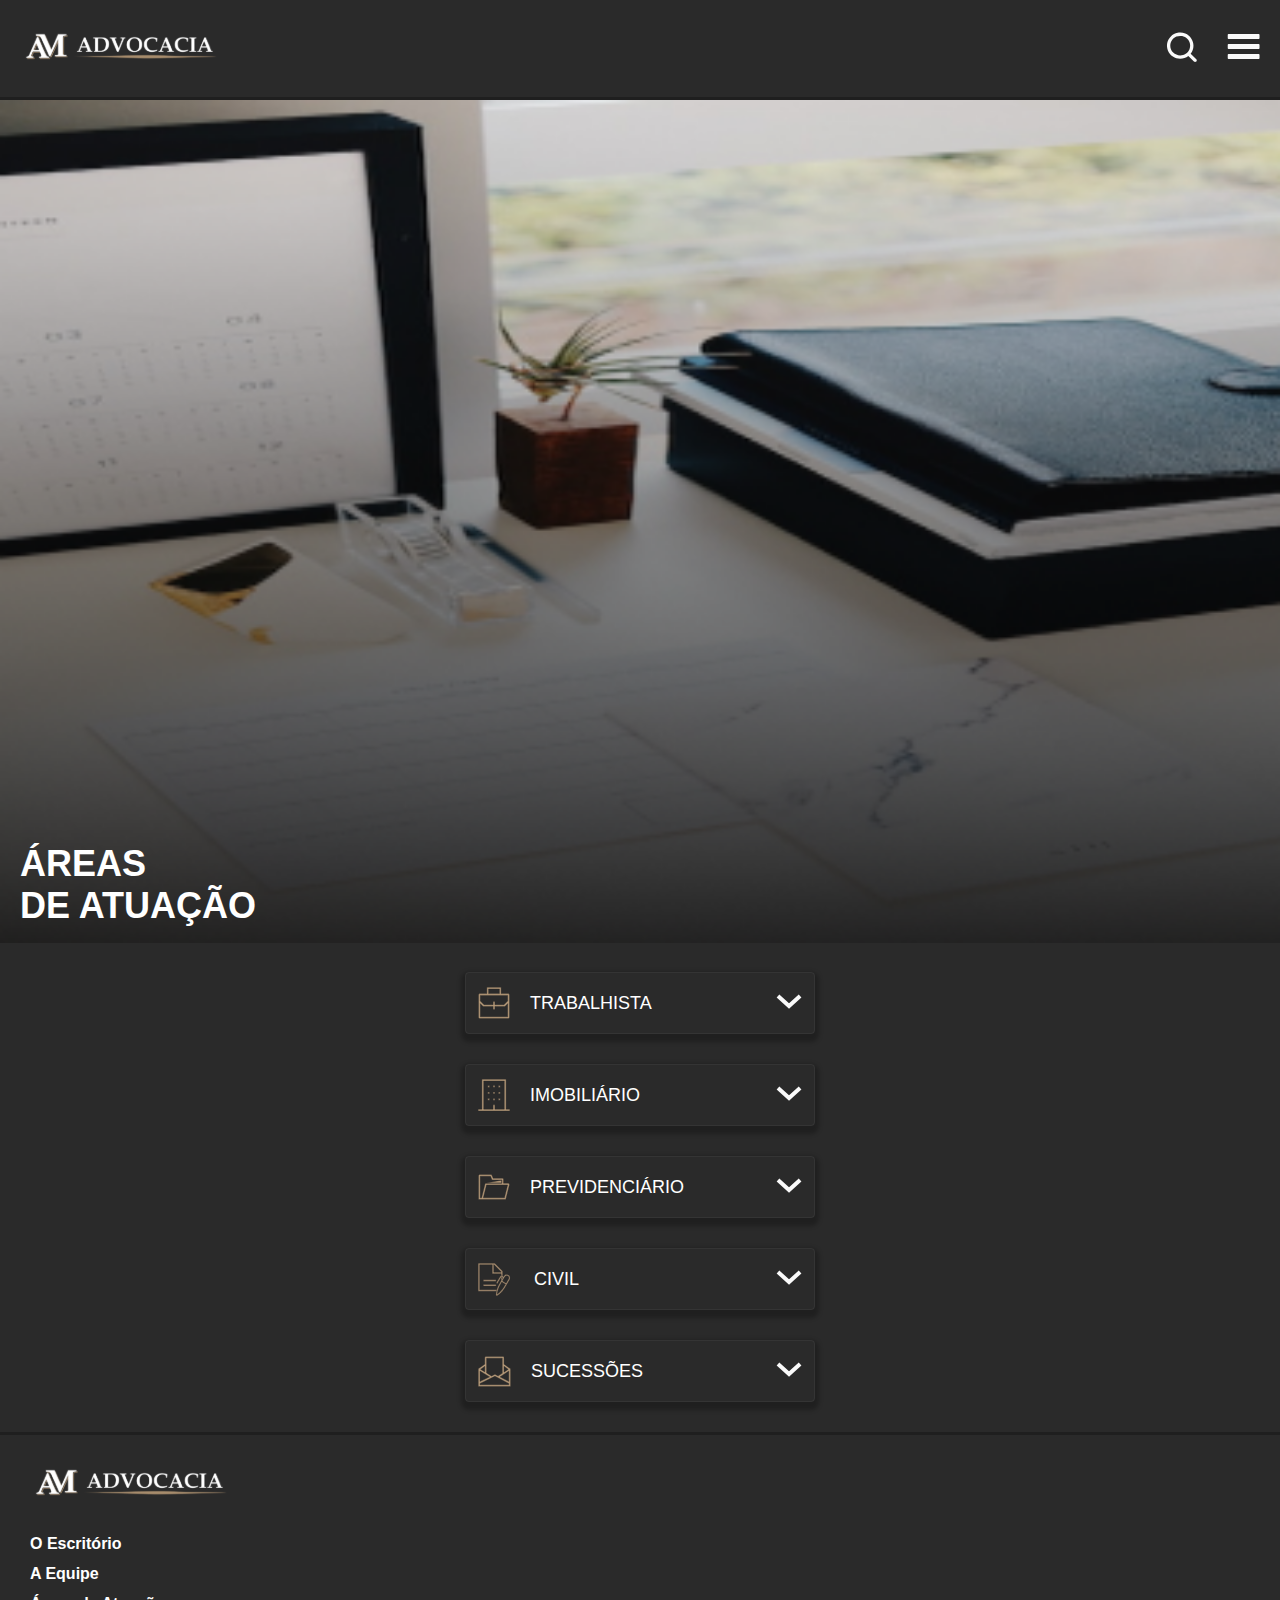
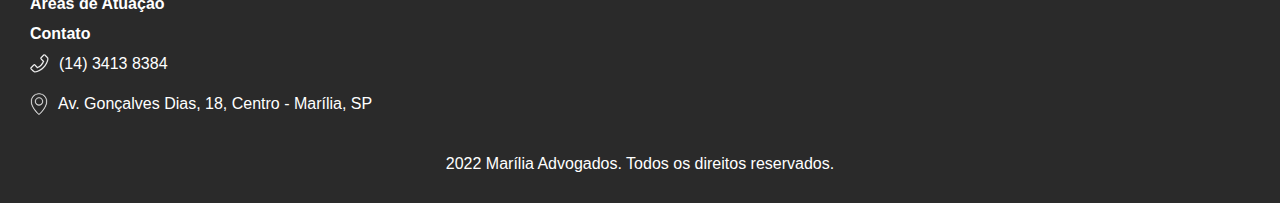
==== commit 54f65a87: "mudança na pag acting" ====
--- a/acting.html
+++ b/acting.html
@@ -20,7 +20,7 @@
                 <ul class="">
                     <li><a class="title" href="#">O Escritório</a></li>
                     <li><a class="title" href="#">A Equipe</a></li>
-                    <li><a class="title" href="#">Serviços</a></li>
+                    <li><a class="title" href="#">Áreas de Atuação</a></li>
                     <li><a class="title" href="#">Contato</a></li>
                 </ul>
                 </div>
@@ -44,8 +44,8 @@
     <div class="acting-page__select-box">
         <div class="acting-page__select">
             <div class="acting-page__label">
-                <svg class="acting-page__label-icon" width="32" height="32" viewBox="0 0 32 32" fill="none" xmlns="http://www.w3.org/2000/svg">
-                    <path d="M23.0412 6.56639V6.39139V0.175H8.61309V6.39139V6.56639H8.43809L1.63596 6.56639L1.63573 6.56639M23.0412 6.56639H1.63573M23.0412 6.56639H23.2162L30.0337 6.56639M23.0412 6.56639L30.0337 6.56639M1.63573 6.56639C1.24911 6.56695 0.87808 6.72246 0.604107 6.99943C0.330041 7.27651 0.175513 7.65254 0.175 8.04518V30.3463M1.63573 6.56639H30.0339M30.0337 6.56639L30.0339 6.56639M30.0337 6.56639L30.0339 6.56639M30.0339 6.56639C30.4205 6.56695 30.7916 6.72246 31.0655 6.99943C31.3396 7.27653 31.4942 7.65261 31.4946 8.04528M31.4946 8.04528V30.3462M31.4946 8.04528L31.6696 8.04507M31.4946 8.04528V8.04507H31.6696M31.4946 30.3462C31.4941 30.7388 31.3396 31.1149 31.0655 31.392C30.7915 31.669 30.4204 31.8245 30.0337 31.825M31.4946 30.3462V30.3464H31.6696M31.4946 30.3462L31.6696 30.3464M30.0337 31.825H1.63596M30.0337 31.825L30.0339 32M30.0337 31.825H30.0339V32M1.63596 31.825C1.24926 31.8245 0.878153 31.669 0.604128 31.392C0.330066 31.1149 0.17553 30.7389 0.175 30.3463M1.63596 31.825H1.63573V32M1.63596 31.825L1.63573 32M0.175 30.3463C0.175 30.3462 0.175 30.3462 0.175 30.3462L0 30.3464M0.175 30.3463V30.3464H0M0 30.3464C0.000559191 30.7848 0.173075 31.2051 0.479713 31.515C0.786352 31.825 1.20208 31.9994 1.63573 32M0 30.3464V8.04507L1.63573 32M1.63573 32H30.0339M1.63573 32L30.0339 6.39139C30.4676 6.39195 30.8833 6.56636 31.19 6.87637C31.4966 7.18637 31.6691 7.60666 31.6696 8.04507M30.0339 32C30.4676 31.9994 30.8833 31.825 31.1899 31.515C31.4966 31.2051 31.6691 30.7848 31.6696 30.3464M31.6696 30.3464V8.04507M10.5514 1.96145H10.3764V2.13645V6.39139V6.56639H10.5514H21.1029H21.2779V6.39139V2.13645V1.96145H21.1029H10.5514ZM29.6299 8.63052V8.45552H29.4549H2.21479H2.03979V8.63052V13.9907V14.0627L2.09038 14.1138L5.60231 17.6641L5.65368 17.716H5.72672H14.7274H14.9024V17.541V14.596H16.7672V17.541V17.716H16.9422H25.9429H26.016L26.0673 17.6641L29.5793 14.1138L29.6299 14.0627V13.9907V8.63052ZM2.03979 29.761V29.936H2.21479H29.4549H29.6299V29.761V17.1572V16.7314L29.3304 17.0341L26.7873 19.6051H16.9422H16.7672V19.7801V22.7584H14.9024V19.7801V19.6051H14.7274H4.88238L2.33921 17.0341L2.03979 16.7314V17.1572V29.761Z" fill="#B49877" stroke="#2A2A2A" stroke-width="0.35"/>
+                <svg class="acting-page__label-icon" width="32" height="32" height="83" viewBox="0 0 82 83" fill="none" xmlns="http://www.w3.org/2000/svg">
+                    <path d="M59.4845 16.5781V17.0781H59.9845H77.5151C78.496 17.0793 79.4376 17.4738 80.1329 18.1768C80.8284 18.8799 81.2206 19.8343 81.2219 20.831V78.176C81.2206 79.1726 80.8284 80.127 80.1329 80.8301C79.4375 81.533 78.496 81.9275 77.5151 81.9288H4.49247C3.51151 81.9275 2.56998 81.533 1.87466 80.8301C1.17924 80.1271 0.786999 79.1729 0.785645 78.1763V20.8307C0.786955 19.8341 1.17918 18.8798 1.87461 18.1768C2.56993 17.4738 3.51148 17.0793 4.49247 17.0781H21.9836H22.4836V16.5781V0.643066H59.4845V16.5781ZM27.4179 5.13679H26.9179V5.63679V16.5781V17.0781H27.4179H54.5502H55.0502V16.5781V5.63679V5.13679H54.5502H27.4179ZM76.5267 22.3358V21.8358H76.0267H5.98083H5.48083V22.3358V36.1192V36.3248L5.62536 36.4709L14.656 45.6001L14.8028 45.7484H15.0115H38.1562H38.6562V45.2484V37.7257H43.3514V45.2484V45.7484H43.8514H66.996H67.2047L67.3515 45.6001L76.3822 36.4709L76.5267 36.3248V36.1192V22.3358ZM5.48083 76.6714V77.1714H5.98083H76.0267H76.5267V76.6714V44.2615V43.045L75.6712 43.9098L69.1463 50.5062H43.8514H43.3514V51.0062V58.6148H38.6562V51.0062V50.5062H38.1562H12.8612L6.3363 43.9098L5.48083 43.045V44.2615V76.6714Z" fill="#B49877" stroke="#2A2A2A"/>
                 </svg>
                 <span class="acting-page__select-text">TRABALHISTA</span>
             </div>
@@ -117,8 +117,8 @@
     <div class="acting-page__select-box">
         <div class="acting-page__select">
             <div class="acting-page__label">
-                <svg class="acting-page__label-icon" width="32" height="26" viewBox="0 0 32 26" fill="none" xmlns="http://www.w3.org/2000/svg">
-                    <path d="M31.4742 9.60961L31.4749 9.61046C31.6092 9.78189 31.7025 9.98199 31.7476 10.1953C31.7927 10.4087 31.7884 10.6296 31.735 10.841L31.7349 10.8416L28.0005 25.825H0.175V1.55056C0.17545 1.1857 0.320146 0.836029 0.577183 0.578201C0.834201 0.320391 1.18255 0.175454 1.54579 0.175002L12.643 0.175003L12.6433 0.175002C12.9138 0.174523 13.1784 0.254599 13.4035 0.405143C13.6287 0.555691 13.8043 0.769957 13.908 1.02085L13.9081 1.02109L15.0967 3.88363L15.1415 3.99152H15.2584H24.374C24.7373 3.99193 25.0857 4.13686 25.3428 4.3947C25.5998 4.65255 25.7445 5.00227 25.745 5.36717V8.88327V9.05827H25.92L30.3475 9.05827L30.348 9.05827C30.5652 9.0576 30.7797 9.10693 30.9749 9.2025C31.1702 9.29807 31.341 9.43733 31.4742 9.60961ZM1.96519 23.8532V24.0282H2.14019H3.14762H3.28436L3.31742 23.8955L6.7442 10.1452L6.74425 10.145C6.82133 9.83422 6.99991 9.55841 7.25139 9.36149C7.50286 9.16457 7.81275 9.05786 8.13163 9.05827H8.13185H23.7799H23.9549V8.88327V5.96331V5.78831H23.7799H13.9485L12.4082 2.07967L12.3634 1.97179H12.2466H2.14019H1.96519V2.14679V23.8532ZM23.6049 8.88327H8.13185L23.6049 5.96331H23.7799V6.13831V8.70827V8.88327H23.6049ZM26.4663 24.0282H26.6031L26.6361 23.8955L29.832 11.0724L29.8862 10.8551H29.6622H8.54959H8.41285L8.37978 10.9877L5.18388 23.8109L5.12972 24.0282H5.35368H26.4663Z" fill="#B49877" stroke="#2A2A2A" stroke-width="0.35"/>
+                <svg class="acting-page__label-icon" width="32" height="26" viewBox="0 0 85 70" fill="none" xmlns="http://www.w3.org/2000/svg">
+                    <path d="M83.2954 26.1573L83.2973 26.1597C83.6479 26.6059 83.8913 27.1265 84.009 27.6815C84.1267 28.2366 84.1155 28.8112 83.9762 29.3612L83.9758 29.3627L74.1308 68.7429H0.785645V4.93529C0.786823 3.98662 1.1642 3.07713 1.83502 2.40631C2.50584 1.73549 3.41534 1.35811 4.36402 1.35694L33.642 1.35694L33.6429 1.35694C34.3493 1.35569 35.0401 1.56417 35.6279 1.95596C36.2156 2.34774 36.6739 2.9052 36.9445 3.55767L36.9448 3.55837L40.0807 11.0875L40.2089 11.3952H40.5423H64.5924C65.5412 11.3963 66.4509 11.7737 67.1218 12.4446C67.7927 13.1155 68.1701 14.0251 68.1712 14.9739V24.222V24.722H68.6712L80.3525 24.722L80.354 24.722C80.9214 24.7202 81.4817 24.8487 81.9916 25.0975C82.5016 25.3464 82.9476 25.7089 83.2954 26.1573ZM5.43218 63.5963V64.0963H5.93218H8.59011H8.98051L9.07519 63.7176L18.1162 27.551L18.1163 27.5504C18.3175 26.742 18.7836 26.0242 19.4403 25.5115C20.097 24.9988 20.9064 24.7209 21.7395 24.722H21.7402H63.025H63.525V24.222V16.5418V16.0418H63.025H37.1117L33.0579 6.31119L32.9297 6.00348H32.5964H5.93218H5.43218V6.50348V63.5963ZM62.525 24.222H21.7402L62.525 16.5418H63.025V17.0418V23.722V24.222H62.525ZM70.1127 64.0963H70.5031L70.5977 63.7176L79.0296 29.9898L79.1849 29.3685H78.5445H22.8423H22.4519L22.3573 29.7472L13.9254 63.4751L13.7701 64.0963H14.4105H70.1127Z" fill="#B49877" stroke="#2A2A2A"/>
                 </svg>
                 <span class="acting-page__select-text">PREVIDENCIÁRIO</span>
             </div>
@@ -185,10 +185,9 @@
     <div class="acting-page__select-box">
         <div class="acting-page__select">
             <div class="acting-page__label">
-                <svg class="acting-page__label-icon" width="32" height="30" viewBox="0 0 32 30" fill="none" xmlns="http://www.w3.org/2000/svg">
-                    <path d="M25.425 7.79357V7.70367V1.33764C25.4246 1.02923 25.3023 0.733651 25.0851 0.51573C24.8679 0.297852 24.5735 0.17538 24.2666 0.175H7.73344C7.42649 0.17538 7.13212 0.297852 6.91491 0.515731C6.6977 0.733603 6.57541 1.0291 6.575 1.33744C6.575 1.33751 6.575 1.33758 6.575 1.33764M25.425 7.79357L6.4 1.33744L6.575 1.33764M25.425 7.79357L25.4981 7.84593L31.825 12.3787V29.7837H0.175V12.3787L6.50192 7.84593L6.575 7.79357V7.70367L6.575 1.33764M25.425 7.79357L6.575 1.33764M29.2746 13.0438L29.488 12.9038L29.2805 12.7552L25.7019 10.1908L25.425 9.99239V10.3331V15.2442V15.5682L25.696 15.3905L29.2746 13.0438ZM8.53333 1.96491H8.35833V2.13991V16.3452V16.4435L8.44231 16.4947L13.0751 19.3161L13.1566 19.3657L13.2424 19.3241L16.5476 17.7236L19.5749 19.2981L19.6658 19.3455L19.7516 19.2892L23.5626 16.7897L23.6417 16.7378V16.6433V2.13991V1.96491H23.4667H8.53333ZM16.597 19.7653L16.5191 19.7247L16.44 19.763L2.05706 26.728L1.95833 26.7758V26.8855V27.8188V27.9938H2.13333H29.8667H30.0417V27.8188V26.8643V26.7581L29.9474 26.7091L16.597 19.7653ZM2.22436 14.8015L1.95833 14.6395V14.9509V24.5092V24.7884L2.2096 24.6667L10.9525 20.4331L11.2415 20.2932L10.9673 20.1262L2.22436 14.8015ZM21.7338 20.1276L21.484 20.2914L21.749 20.4292L29.7859 24.6091L30.0417 24.7421V24.4539V15.0026V14.6785L29.7707 14.8562L21.7338 20.1276ZM6.575 10.3331V9.99242L6.29808 10.1908L2.74248 12.7383L2.52741 12.8924L2.75337 13.03L6.30897 15.1957L6.575 15.3577V15.0462V10.3331Z" fill="#B49877" stroke="#2A2A2A" stroke-width="0.35"/>
-                </svg>
-                    
+                <svg class="acting-page__label-icon" width="33" height="33" viewBox="0 0 85 80" fill="none" xmlns="http://www.w3.org/2000/svg">
+                    <path d="M67.0861 20.8043V21.0616L67.2955 21.2111L83.9469 33.1041V78.7551H0.642822V33.1041L17.2942 21.2111L17.5036 21.0616V20.8043V4.08453C17.5045 3.28565 17.8223 2.51975 18.3872 1.95486C18.952 1.39003 19.7178 1.07228 20.5166 1.07129H64.0731C64.8719 1.07228 65.6377 1.39003 66.2025 1.95486C66.7674 2.51975 67.0851 3.28565 67.0861 4.08453V20.8043ZM77.2875 34.8637L77.8997 34.4635L77.3045 34.0383L67.8767 27.3033L67.0861 26.7385V27.7102V40.6087V41.5329L67.8597 41.0272L77.2875 34.8637ZM22.6239 5.69156H22.1239V6.19156V43.5005V43.7819L22.3644 43.9279L34.5695 51.338L34.8018 51.479L35.0464 51.3609L43.7369 47.1655L51.6954 51.2922L51.9547 51.4266L52.1992 51.2668L62.2394 44.7019L62.4658 44.5539V44.2835V6.19156V5.69156H61.9658H22.6239ZM43.8851 52.4468L43.6629 52.3316L43.4376 52.4404L5.54572 70.7332L5.26309 70.8696V71.1835V73.6348V74.1348H5.76309H78.8266H79.3266V73.6348V71.128V70.824L79.0568 70.6841L43.8851 52.4468ZM6.02259 39.4111L5.26309 38.95V39.8385V64.9425V65.7391L5.98046 65.3928L29.0137 54.2736L29.8425 53.8735L29.0559 53.3959L6.02259 39.4111ZM57.3797 53.4005L56.6633 53.8689L57.4231 54.2628L78.5965 65.241L79.3266 65.6195V64.7971V39.9741V39.0498L78.553 39.5556L57.3797 53.4005ZM17.5036 27.7102V26.7386L16.713 27.3033L7.34578 33.994L6.72878 34.4348L7.37689 34.8283L16.7441 40.5162L17.5036 40.9774V40.0888V27.7102Z" fill="#B49877" stroke="#2A2A2A"/>
+                </svg>
                 <span class="acting-page__select-text">SUCESSÕES</span>
             </div>
             <div class="acting-page__select-icon">
@@ -216,6 +215,11 @@
         </div>
     </div>
     <footer class="footer">
+        <a class="back-to-top" href="#">
+            <svg width="26" height="15" viewBox="0 0 26 15" fill="none" xmlns="http://www.w3.org/2000/svg">
+                <path d="M2 13L13.036 3L24.0721 13" stroke="#2A2A2A" stroke-width="4"/>
+            </svg>
+        </a>
         <a class="footer__logo" href="#">
             <svg width="205" height="35" viewBox="0 0 205 35" fill="none" xmlns="http://www.w3.org/2000/svg" xmlns:xlink="http://www.w3.org/1999/xlink">
                 <rect width="205" height="35" fill="url(#pattern0)"/>
--- a/css/style.css
+++ b/css/style.css
@@ -52,7 +52,7 @@
     display: flex;
     justify-content: space-between;
     align-items: center;
-    box-shadow: 0px 4px 4px rgba(0, 0, 0, 0.25);
+    border-bottom: 3px solid rgba(0, 0, 0, 0.25);
 }
 
 .header__logo {
@@ -573,7 +573,7 @@
     font-size: 18px;
     transition-timing-function: ease-out;
     opacity: 0;
-    padding: 25px;
+    padding: 15px;
     margin: 0 auto;
     border-radius: 4px;
 }
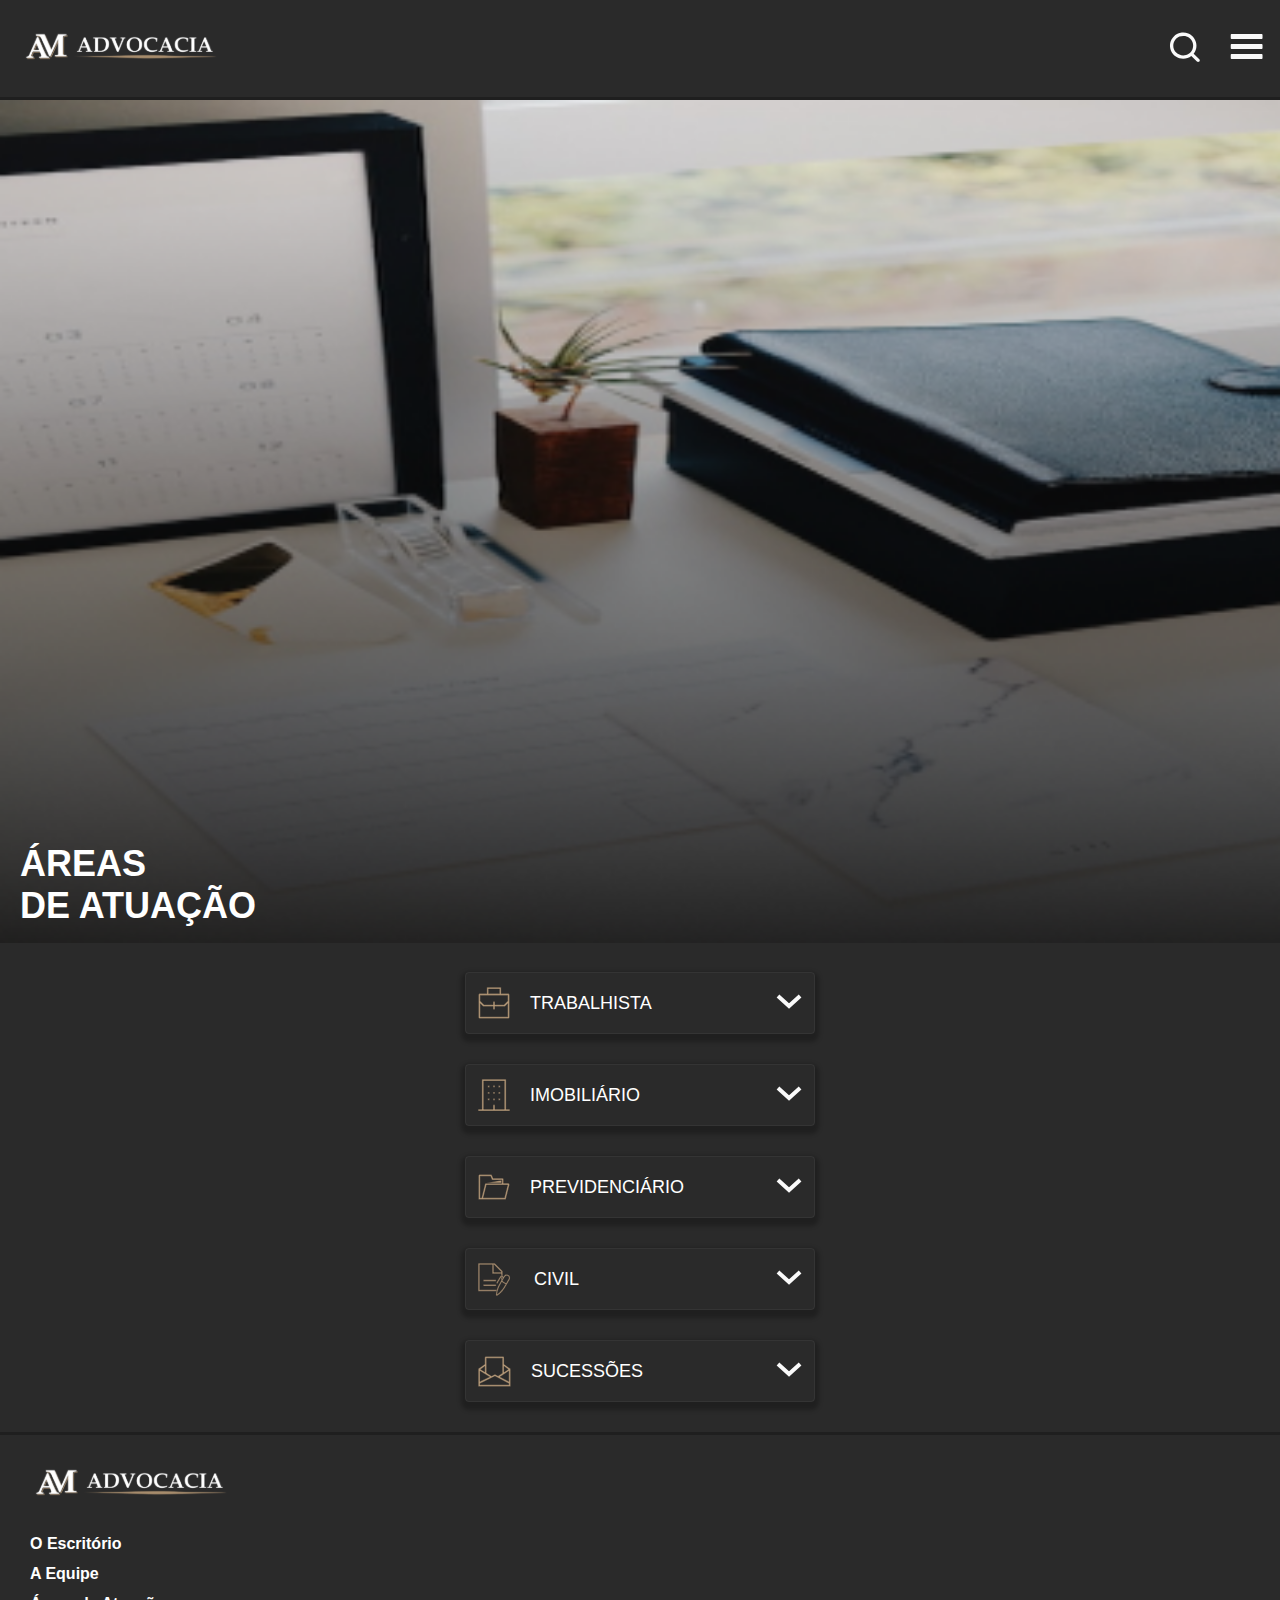
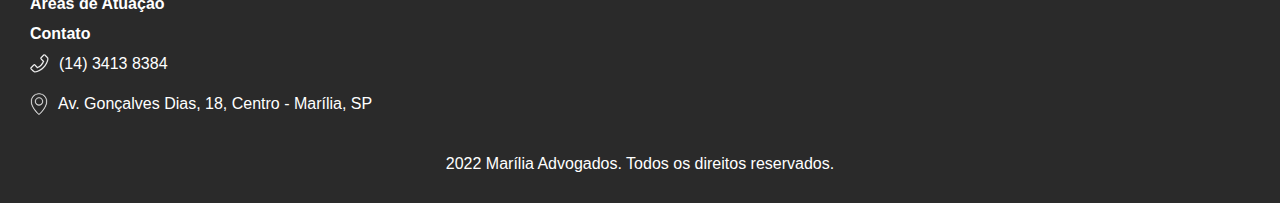
==== commit 83a1a8fb: "adicionado pre-loader" ====
--- a/acting.html
+++ b/acting.html
@@ -7,6 +7,10 @@
     <title>AM Advogados - Atuação</title>
     <link rel="stylesheet" href="./css/style.css">
 </head>
+<div class="ui__preloader">
+    <div class="ui__preloader-icon"></div>
+    <img class="ui__preloader-logo" src="./svg/logo.svg" alt="">
+</div>
 <body class="acting-page__body">
     <header class="header">
         <div class="header__left">
@@ -20,7 +24,7 @@
                 <ul class="">
                     <li><a class="title" href="#">O Escritório</a></li>
                     <li><a class="title" href="#">A Equipe</a></li>
-                    <li><a class="title" href="#">Áreas de Atuação</a></li>
+                    <li><a class="title" href="acting.html">Áreas de Atuação</a></li>
                     <li><a class="title" href="#">Contato</a></li>
                 </ul>
                 </div>
--- a/css/style.css
+++ b/css/style.css
@@ -4,6 +4,41 @@
     box-sizing: border-box;
     font-family: 'Roboto Condensed', sans-serif;
     scroll-behavior: smooth;
+}
+
+.ui__preloader {
+    width: 100%;
+    height: 100%;
+    position: fixed;
+    display: flex;
+    background-color: #2A2A2A;
+    z-index: 999999;
+}
+
+.ui__preloader-icon {
+    width: 170px;
+    height: 170px;
+    margin: auto;
+    position: relative;
+    display: flex;
+    border: 2px solid #B49877;
+    border-left-color: transparent;
+    border-radius: 50%;
+    animation: rotate 1s infinite;
+}
+
+.ui__preloader-logo {
+    position: absolute;
+    transform: translate(-50%, -50%);
+    left: 50%;
+    top: 50%;
+    width: 175px;
+}
+
+@keyframes rotate {
+    100% {
+        transform: rotate(360deg);
+    }
 }
 
 .ui-btn {
@@ -67,7 +102,6 @@
 
 .header__right {
     width: 100%;
-    max-width: 485px;
     height: auto;
     display: flex;
     align-items: center;
@@ -77,11 +111,12 @@
 /* ================NAV=========================== */
 
 nav {
-    height: auto;
+    width: 100%;
+    height: auto;
+    margin-left: auto;
     display: flex;
     align-items: center;
     justify-content: right;
-    width: 100%;
   }
   
   nav ul li {
@@ -99,32 +134,26 @@
   }
   
   nav ul li a:hover,
-  nav ul li a.active {
-    color: #FFF;
-  }
-  
-  nav ul li a::after {
-    content: '';
-    width: 0%;
-    height: 2px;
-    background: #FFF;
-    position: absolute;
-    left: 0;
-    bottom: -10px;
-    transition: width 0.2s;
-  }
-  
-  nav ul li a:hover::after,
-  nav ul li a.active::after {
-    width: 100%;
-  }
-
-  .icon-menu { margin-left: 30px;}
+  nav ul li a.show{
+    color: #FFF;
+  }
+
+  .header__search {
+    display: block;
+    margin-left: auto;
+  }
+  
+  .icon-menu { 
+    display: block;
+    width: 30px;
+    height: auto;
+    margin-left: 30px;
+}
   
   nav .menu {
+    position: absolute;
     opacity: 0;
     visibility: hidden;
-    right: -20rem;
     transition: 0.2s;
   }
   
@@ -149,9 +178,6 @@
     display: block;
   }
   
-  nav.show ul.grid {
-    gap: 4rem;
-  }
   
   .toggle {
     cursor: pointer;
